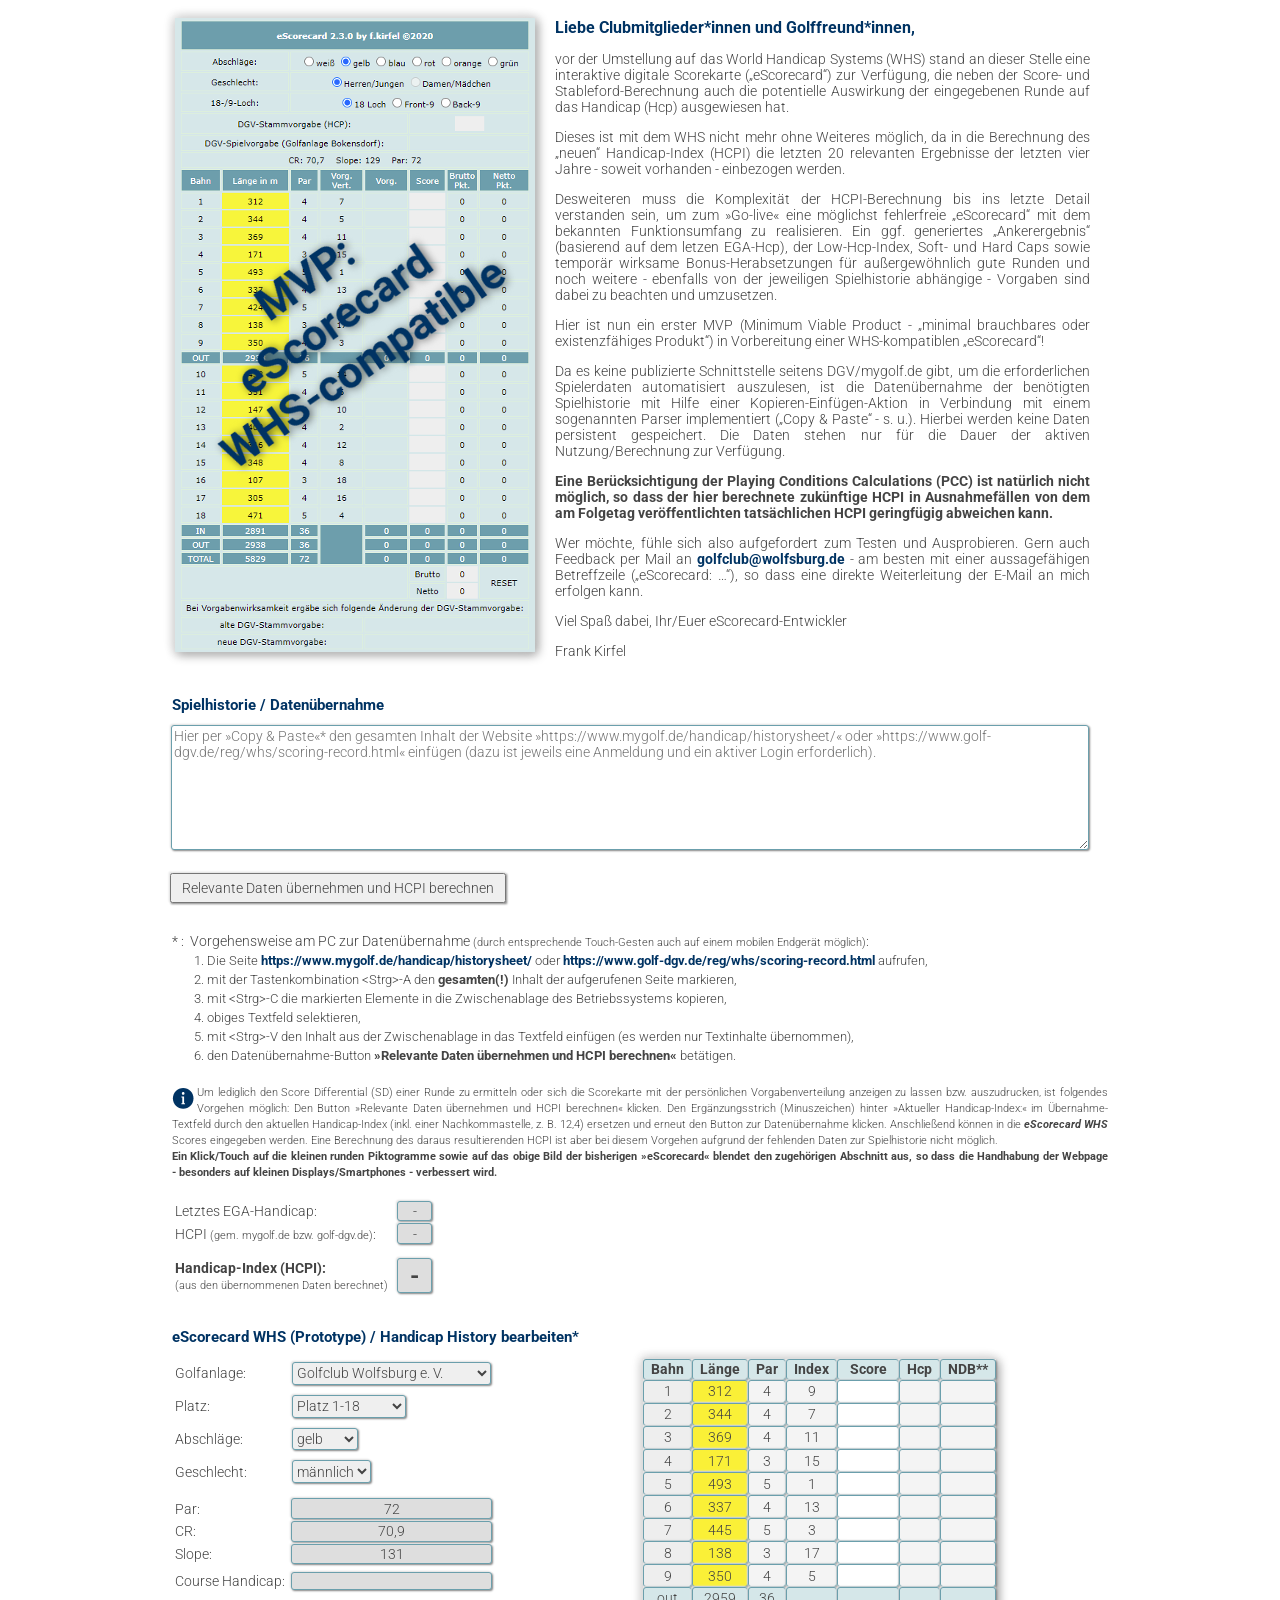
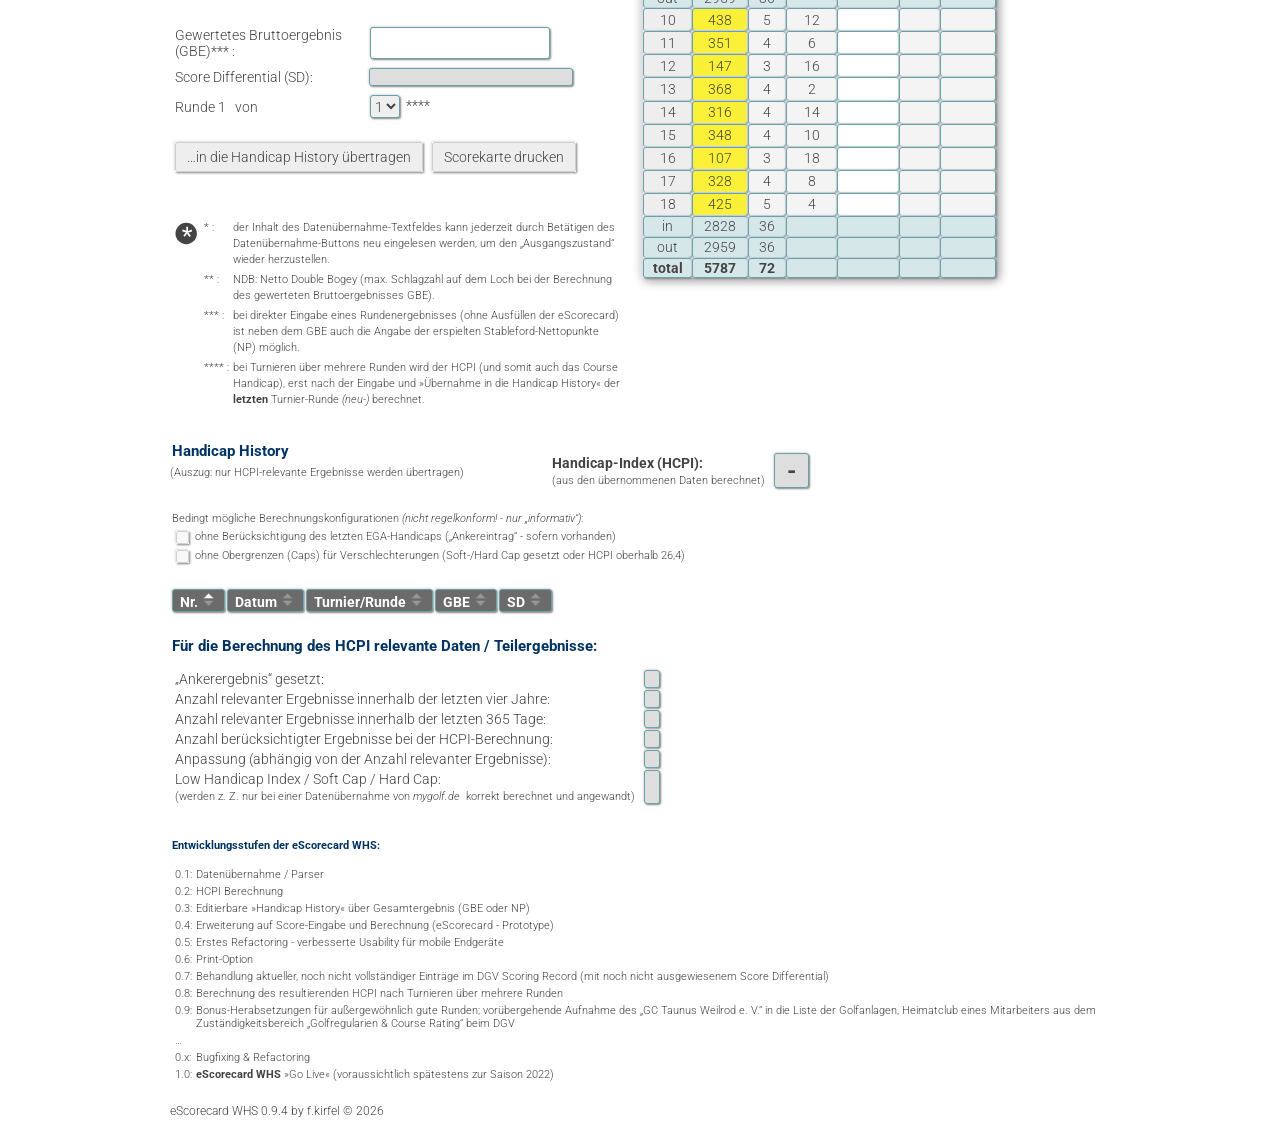
==== index.html @ 54c09bd0 "Add files via upload" ====
<!DOCTYPE html>
<html lang="de">
<head>
	<meta http-equiv="Content-Type" content="text/html; charset=utf-8"/>
	<meta name="viewport" content="width=device-width, initial-scale=1">
	<title>eScorecard WHS</title>

	<link rel="preconnect" href="https://fonts.googleapis.com">
	<link rel="preconnect" href="https://fonts.gstatic.com" crossorigin>
	<link href="https://fonts.googleapis.com/css?family=Roboto:300" rel="stylesheet">
	<script src="./escorecard.js" type="text/javascript"></script>
<head>
<body>
	<div id="e8d_container"></div>
</body>
</html>
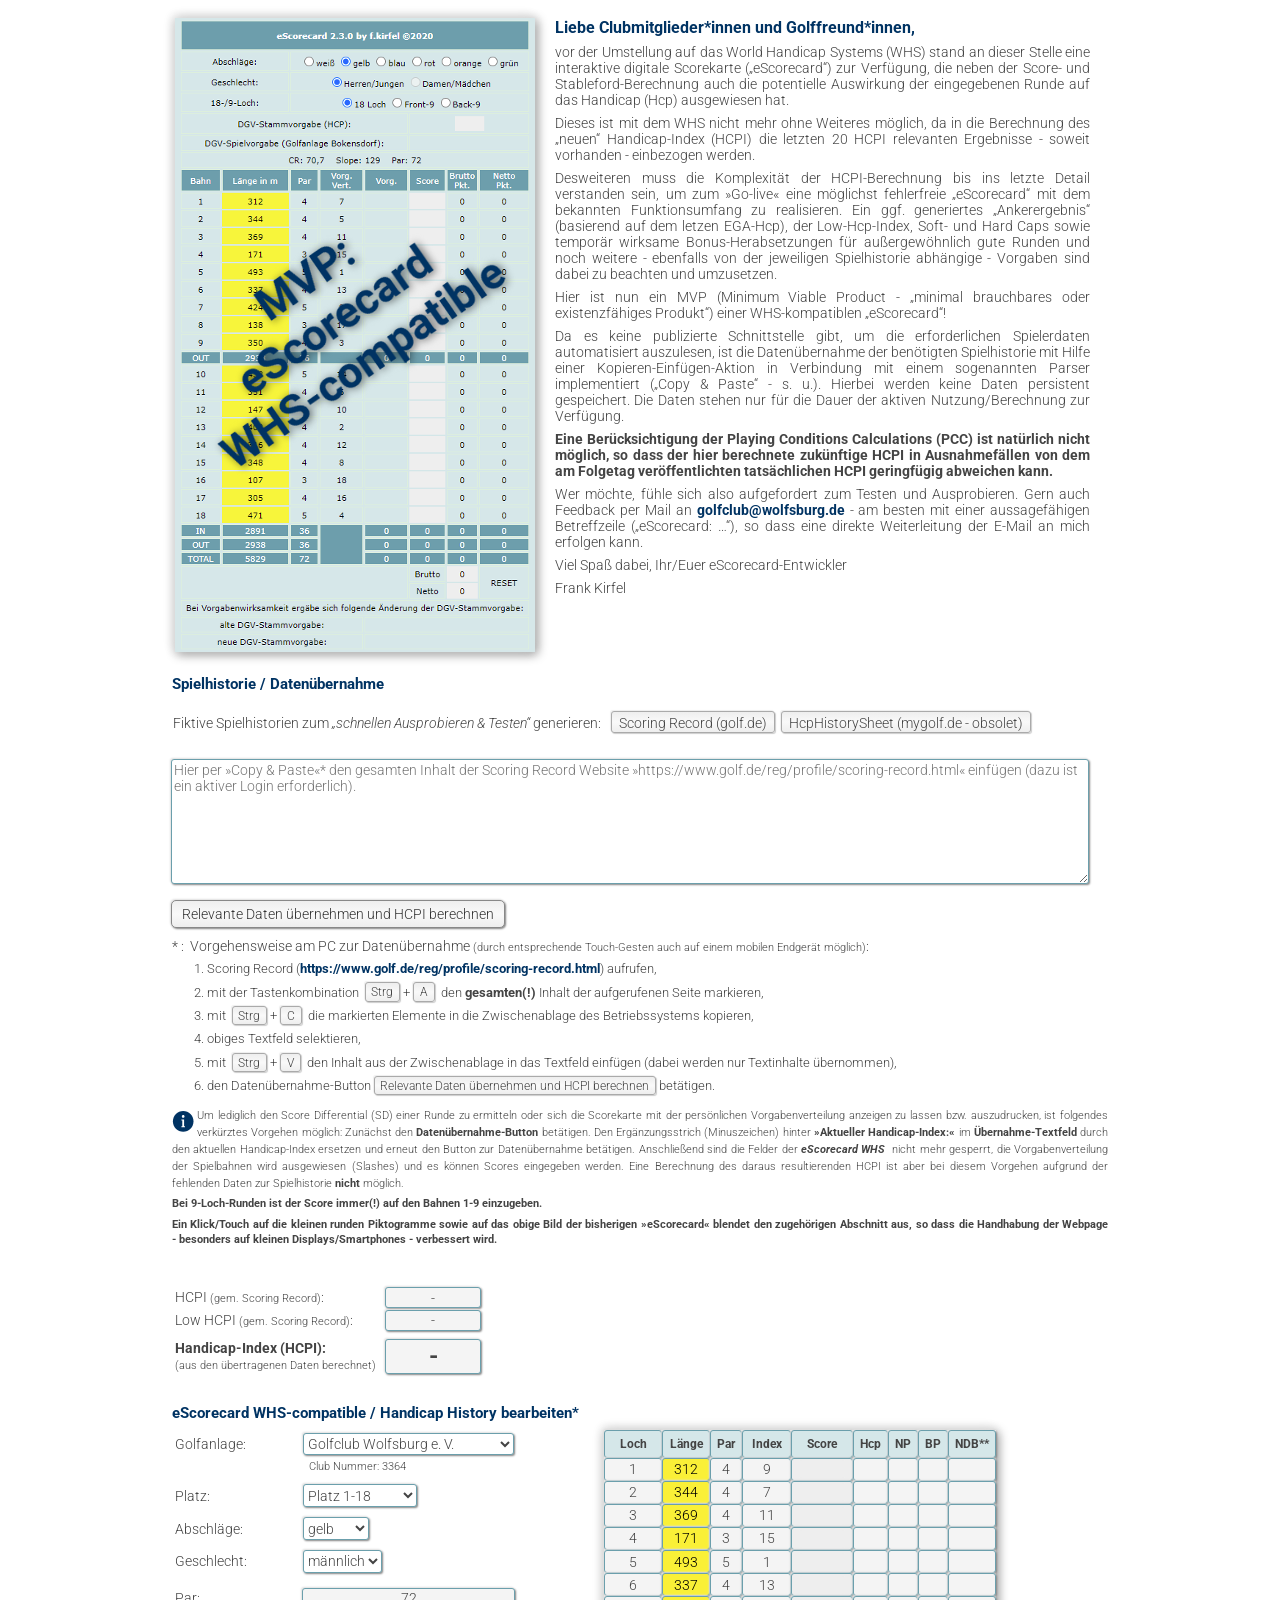
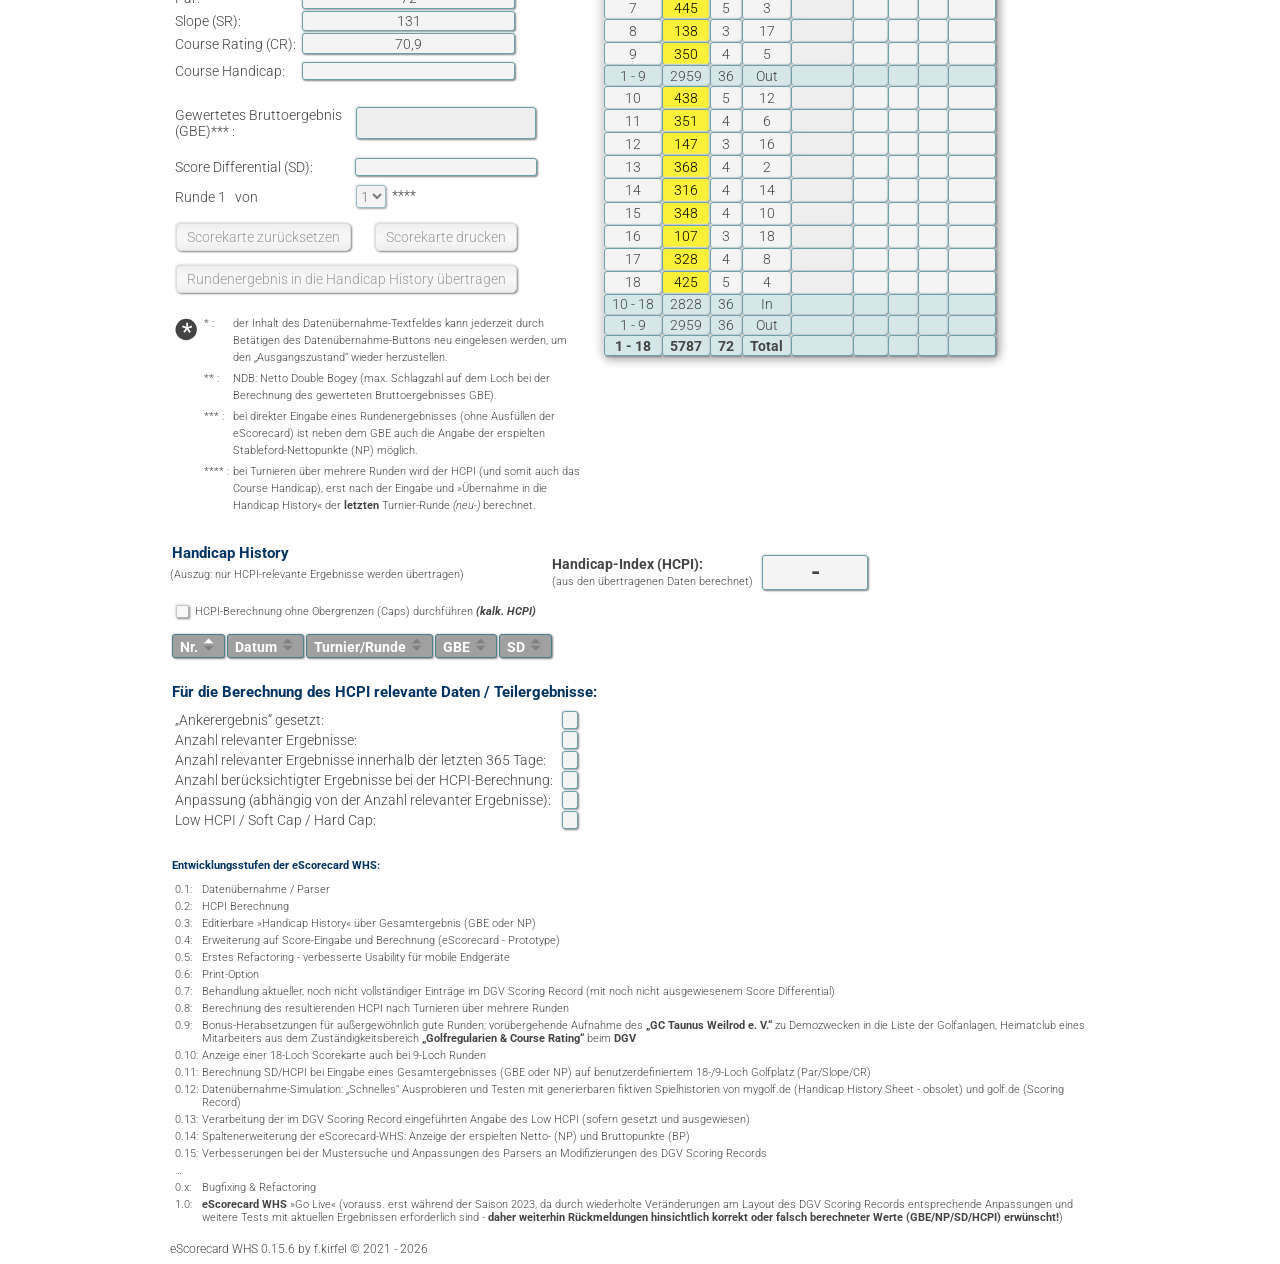
==== commit 6c301987: "Add files via upload" ====
--- a/index.html
+++ b/index.html
@@ -3,7 +3,10 @@
 <head>
 	<meta http-equiv="Content-Type" content="text/html; charset=utf-8"/>
 	<meta name="viewport" content="width=device-width, initial-scale=1">
-	<title>eScorecard WHS</title>
+	<meta name="author" content="Frank Kirfel">
+	<meta name="keywords" content="Golf, Score, Scorecard, Scorekarte, World Handicap System, WHS, Handicap Index, HCPI">
+	<meta name="description" content="eScorecard-WHS compatible: Get your new HCPI immediately after the played round">
+	<title>eScorecard - WHS compatible</title>
 
 	<link rel="preconnect" href="https://fonts.googleapis.com">
 	<link rel="preconnect" href="https://fonts.gstatic.com" crossorigin>
